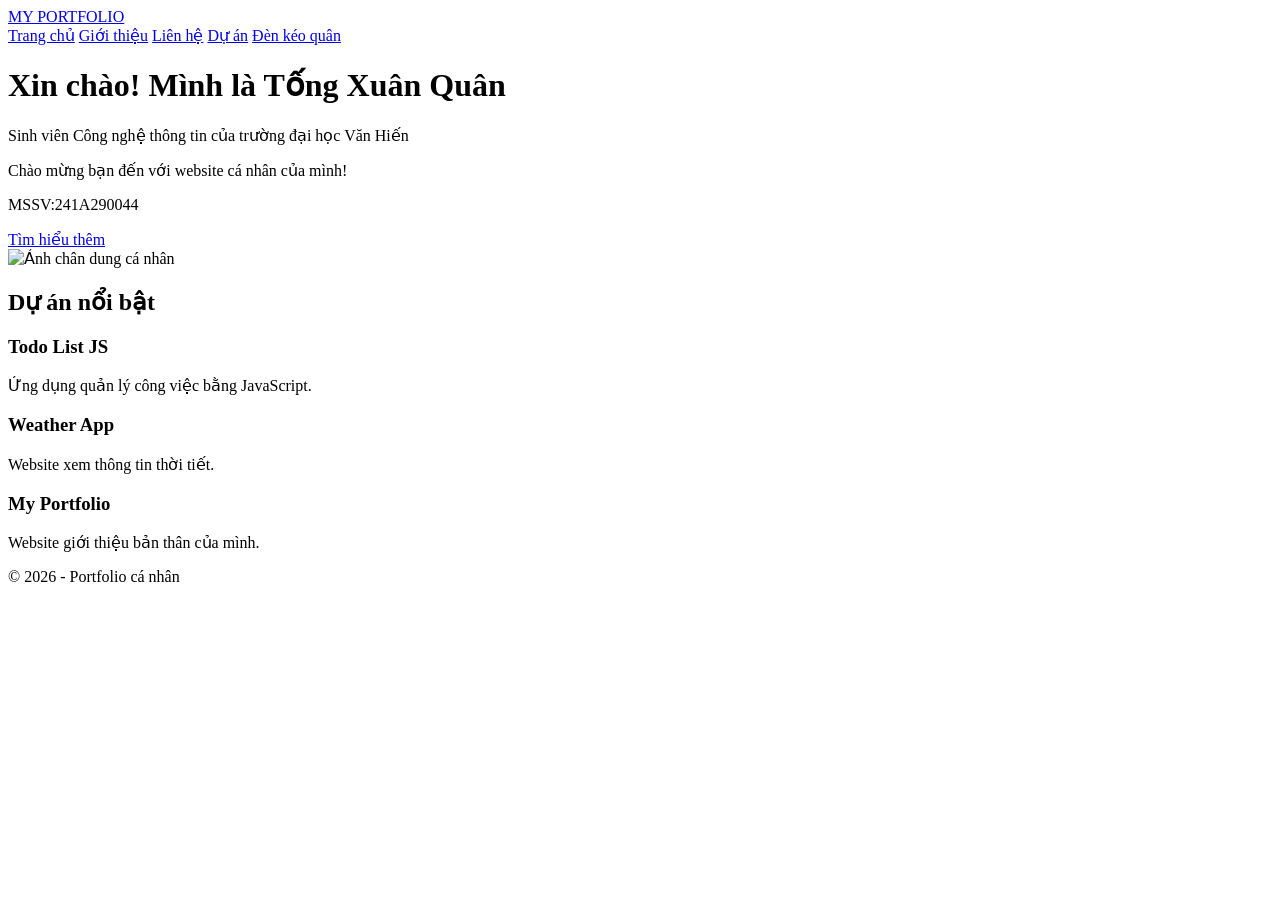
==== index.html @ 0541504b "Add files via upload" ====
<!DOCTYPE html>
<html lang="vi">
<head>
    <meta charset="UTF-8">
    <meta name="viewport" content="width=device-width, initial-scale=1.0">
    <title>Portfolio cá nhân</title>
    <link rel="stylesheet" href="css/style.css">
</head>
<body>

    <nav>
        <a class="logo" href="index.html">MY PORTFOLIO</a>
        <div class="menu">
            <a href="index.html">Trang chủ</a>
            <a href="about.html">Giới thiệu</a>
            <a href="contact.html">Liên hệ</a>
            <a href="project.html">Dự án</a>
            <a href="denkeoquan.html">Đèn kéo quân</a>
        </div>
    </nav>

    <header class="hero">
        <div class="intro">
            <h1>Xin chào! Mình là Tống Xuân Quân</h1>
            <p>Sinh viên Công nghệ thông tin của trường đại học Văn Hiến</p>
            <p>Chào mừng bạn đến với website cá nhân của mình!</p>
            <p>MSSV:241A290044</p>
            <a class="btn" href="about.html">Tìm hiểu thêm</a>
        </div>

        <div class="avatar">
            <img src="image/avatar.jqg.jpg" alt="Ảnh chân dung cá nhân">
        </div>
    </header>

    <section>
        <h2>Dự án nổi bật</h2>

        <div class="projects">
            <div class="project">
                <h3>Todo List JS</h3>
                <p>Ứng dụng quản lý công việc bằng JavaScript.</p>
            </div>

            <div class="project">
                <h3>Weather App</h3>
                <p>Website xem thông tin thời tiết.</p>
            </div>

            <div class="project">
                <h3>My Portfolio</h3>
                <p>Website giới thiệu bản thân của mình.</p>
            </div>
        </div>
    </section>

    <footer>
        <p>© 2026 - Portfolio cá nhân</p>
    </footer>

    <script src="js/script.js"></script>
</body>
</html>
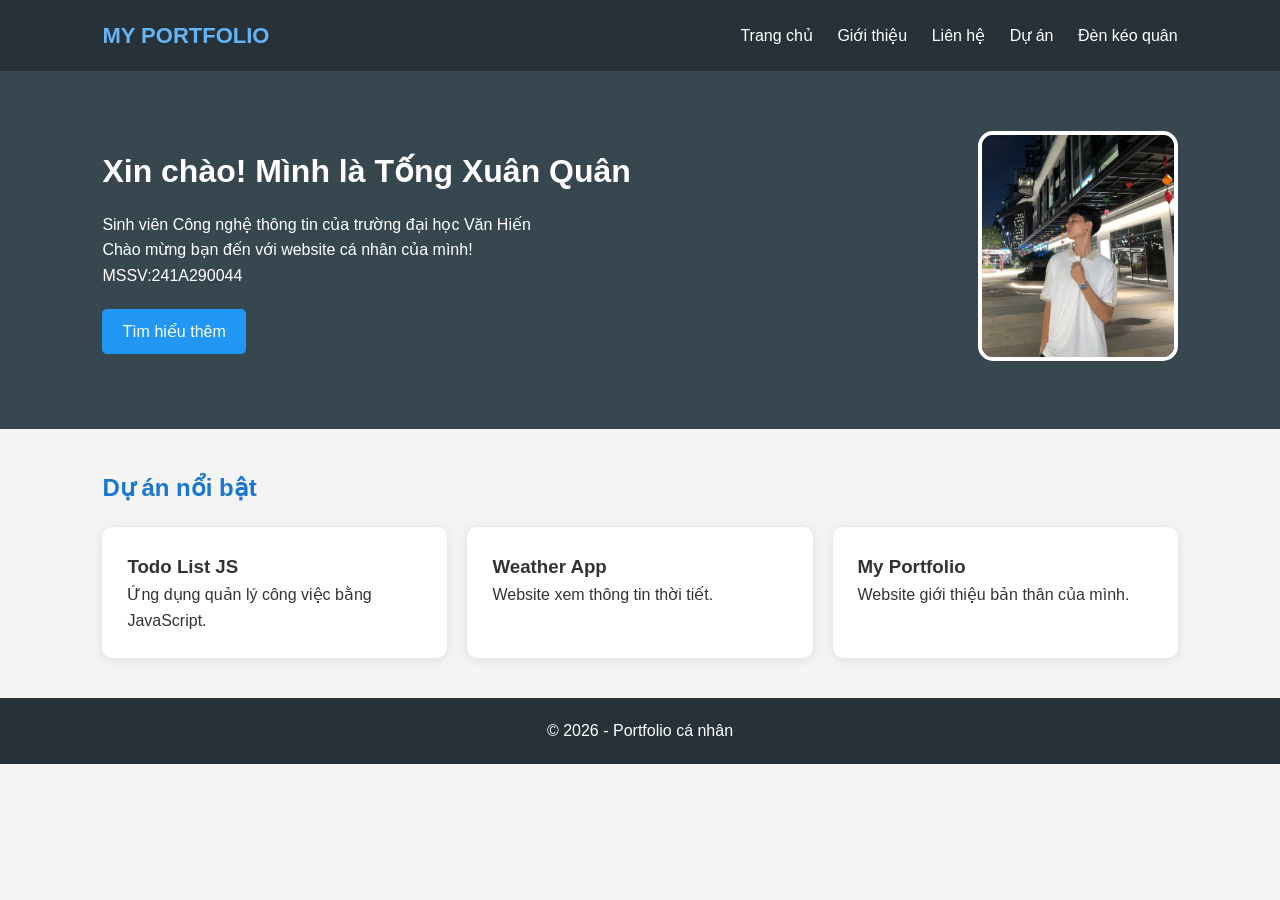
==== commit 26a715bd: "Fix HTML structure and update image source" ====
--- a/index.html
+++ b/index.html
@@ -5,7 +5,7 @@
     <meta charset="UTF-8">
     <meta name="viewport" content="width=device-width, initial-scale=1.0">
     <title>Portfolio cá nhân</title>
-    <link rel="stylesheet" href="css/style.css">
+    <link rel="stylesheet" href="style.css">
 </head>
 <body>
 
@@ -30,7 +30,7 @@
         </div>
 
         <div class="avatar">
-            <img src="image/avatar.jqg.jpg" alt="Ảnh chân dung cá nhân">
+            <img src="avatar.jqg.jpg" alt="Ảnh chân dung cá nhân">
         </div>
     </header>
 
@@ -59,6 +59,6 @@
         <p>© 2026 - Portfolio cá nhân</p>
     </footer>
 
-    <script src="js/script.js"></script>
+    <script src="script.js"></script>
 </body>
 </html>
--- a/style.css
+++ b/style.css
@@ -0,0 +1,577 @@
+
+* {
+    margin: 0;
+    padding: 0;
+    box-sizing: border-box;
+}
+
+body {
+    font-family: 'Segoe UI', Arial, sans-serif;
+    line-height: 1.6;
+    background: #f4f4f4;
+    color: #333;
+}
+
+/* Thanh menu */
+nav {
+    background: #263238;
+    padding: 18px 8%;
+    display: flex;
+    justify-content: space-between;
+    align-items: center;
+}
+
+.logo {
+    color: #64b5f6;
+    font-size: 22px;
+    font-weight: bold;
+    text-decoration: none;
+}
+
+.menu a {
+    color: white;
+    margin-left: 20px;
+    text-decoration: none;
+}
+
+.menu a:hover {
+    color: #64b5f6;
+}
+
+/* Trang chủ */
+.hero {
+    background: #37474f;
+    color: white;
+    padding: 60px 8%;
+    display: flex;
+    justify-content: space-between;
+    align-items: center;
+    gap: 30px;
+}
+
+.intro {
+    flex: 1;
+}
+
+.intro h1 {
+    font-size: 32px;
+    margin-bottom: 15px;
+}
+
+.avatar img {
+    width: 200px;
+    height: 230px;
+    object-fit: cover;
+    border-radius: 15px;
+    border: 4px solid white;
+}
+
+.btn {
+    display: inline-block;
+    margin-top: 20px;
+    padding: 10px 20px;
+    background: #2196f3;
+    color: white;
+    text-decoration: none;
+    border-radius: 5px;
+}
+
+/* Dự án */
+section {
+    padding: 40px 8%;
+}
+
+section h2 {
+    margin-bottom: 20px;
+    color: #1976d2;
+}
+
+.projects {
+    display: grid;
+    grid-template-columns: repeat(3, 1fr);
+    gap: 20px;
+}
+
+.project {
+    background: white;
+    padding: 25px;
+    border-radius: 10px;
+    box-shadow: 0 2px 10px #ddd;
+}
+
+/* Trang giới thiệu và liên hệ */
+.content {
+    max-width: 850px;
+    margin: auto;
+    background: white;
+    padding: 40px;
+    min-height: 500px;
+}
+
+.content h1 {
+    color: #1976d2;
+    margin-bottom: 20px;
+}
+
+.content h2 {
+    margin-top: 25px;
+}
+
+.about-img {
+    width: 150px;
+    height: 180px;
+    object-fit: cover;
+    border-radius: 10px;
+    margin-bottom: 20px;
+}
+
+/* Form liên hệ */
+form input,
+form textarea {
+    display: block;
+    width: 100%;
+    padding: 12px;
+    margin: 12px 0;
+    border: 1px solid #ccc;
+    border-radius: 5px;
+}
+
+form textarea {
+    height: 120px;
+}
+
+form button {
+    padding: 12px 25px;
+    background: #1976d2;
+    color: white;
+    border: none;
+    border-radius: 5px;
+    cursor: pointer;
+}
+
+form button:hover {
+    background: #0d47a1;
+}
+
+/* Chân trang */
+footer {
+    background: #263238;
+    color: white;
+    text-align: center;
+    padding: 20px;
+}
+
+/* Giao diện điện thoại */
+@media (max-width: 650px) {
+    nav {
+        flex-direction: column;
+        gap: 15px;
+    }
+
+    .menu a {
+        margin: 0 8px;
+    }
+
+    .hero {
+        flex-direction: column-reverse;
+        text-align: center;
+    }
+
+    .projects {
+        grid-template-columns: 1fr;
+    }
+}
+
+/* ===== TRANG PROJECTS ===== */
+
+.page-intro {
+    text-align: center;
+    padding: 50px 20px 30px;
+}
+
+.page-intro h1 {
+    font-size: 36px;
+    color: #6558e8;
+    margin-bottom: 15px;
+}
+
+.page-intro p {
+    color: #687086;
+}
+
+/* CSS GRID - DANH SÁCH 6 DỰ ÁN */
+
+.project-grid {
+    display: grid;
+    grid-template-columns: 1fr;
+    gap: 25px;
+    padding: 20px 0 50px;
+}
+
+.project-card {
+    background: white;
+    border-radius: 15px;
+    overflow: hidden;
+    padding-bottom: 20px;
+    box-shadow: 0 5px 20px rgba(0,0,0,0.08);
+    transition: transform 0.3s;
+}
+
+.project-card:hover {
+    transform: translateY(-7px);
+}
+
+.project-art {
+    height: 160px;
+    display: flex;
+    justify-content: center;
+    align-items: center;
+    color: white;
+    font-size: 45px;
+    font-weight: bold;
+}
+
+.art-one { background: #6558e8; }
+.art-two { background: #e47a9c; }
+.art-three { background: #178d91; }
+.art-four { background: #f0a43b; }
+.art-five { background: #3477c9; }
+.art-six { background: #7654a8; }
+
+.project-card h2 {
+    font-size: 20px;
+    color: #6558e8;
+    margin: 18px 20px 8px;
+}
+
+.project-card p {
+    color: #687086;
+    margin: 0 20px;
+}
+
+/* TABLET */
+@media (min-width: 600px) {
+    .project-grid {
+        grid-template-columns: repeat(2, 1fr);
+    }
+}
+
+/* MÁY TÍNH */
+@media (min-width: 900px) {
+    .project-grid {
+        grid-template-columns: repeat(3, 1fr);
+    }
+}
+.navbar {
+    background: #202b3c;
+    min-height: 75px;
+    padding: 15px 6%;
+    display: flex;
+    justify-content: space-between;
+    align-items: center;
+    flex-wrap: wrap;
+    gap: 15px;
+    box-shadow: 0 4px 15px rgba(0, 0, 0, 0.15);
+}
+
+.navbar h2 {
+    color: white;
+    font-size: 24px;
+    margin: 0;
+}
+
+.nav-links {
+    display: flex;
+    align-items: center;
+    flex-wrap: wrap;
+    gap: 12px;
+}
+
+.nav-links a {
+    color: white;
+    text-decoration: none;
+    font-size: 15px;
+    font-weight: 600;
+    padding: 10px 16px;
+    border-radius: 8px;
+    transition: all 0.3s ease;
+}
+
+/* Hiệu ứng khi di chuột */
+.nav-links a:hover {
+    background: #6558e8;
+    color: white;
+    transform: translateY(-2px);
+}
+
+/* Trang đang được chọn */
+.nav-links a.active {
+    background: #6558e8;
+    color: white;
+}
+
+.theme-toggle {
+    background: #6558e8;
+    color: white;
+    border: none;
+    padding: 10px 14px;
+    border-radius: 8px;
+    cursor: pointer;
+    font-size: 18px;
+}
+
+/* Menu trên điện thoại */
+@media (max-width: 600px) {
+    .navbar {
+        flex-direction: column;
+        justify-content: center;
+    }
+
+    .nav-links {
+        justify-content: center;
+        gap: 5px;
+    }
+
+    .nav-links a {
+        padding: 8px 10px;
+        font-size: 14px;
+    }
+}
+
+/* ===== RESPONSIVE MOBILE FIRST ===== */
+
+/* Điện thoại */
+@media (max-width: 599px) {
+    .container {
+        width: 92%;
+        margin: auto;
+    }
+
+    .navbar {
+        padding: 15px;
+        flex-direction: column;
+        gap: 12px;
+    }
+
+    .nav-links {
+        justify-content: center;
+        width: 100%;
+        gap: 5px;
+    }
+
+    .nav-links a {
+        font-size: 13px;
+        padding: 8px;
+    }
+
+    .page-intro h1 {
+        font-size: 27px;
+    }
+
+    .project-grid {
+        grid-template-columns: 1fr;
+        gap: 18px;
+    }
+
+    .project-card {
+        width: 100%;
+    }
+
+    .project-art {
+        height: 140px;
+    }
+}
+
+/* Máy tính bảng */
+@media (min-width: 600px) and (max-width: 899px) {
+    .container {
+        width: 90%;
+        margin: auto;
+    }
+
+    .project-grid {
+        grid-template-columns: repeat(2, 1fr);
+    }
+}
+
+/* Máy tính */
+@media (min-width: 900px) {
+    .container {
+        width: 90%;
+        max-width: 1200px;
+        margin: auto;
+    }
+
+    .project-grid {
+        grid-template-columns: repeat(3, 1fr);
+    }
+}
+
+/* Hình ảnh không tràn khỏi màn hình */
+img {
+    max-width: 100%;
+    height: auto;
+}
+
+/* Hiệu ứng xuất hiện khi cuộn */
+.reveal {
+    opacity: 0;
+    transform: translateY(30px);
+    transition: all 0.7s ease;
+}
+
+.reveal.show {
+    opacity: 1;
+    transform: translateY(0);
+}
+
+/* ===== DARK MODE ===== */
+
+body.dark-mode {
+    background-color: #121826;
+    color: #f1f5f9;
+}
+
+body.dark-mode header,
+body.dark-mode .navbar {
+    background-color: #202b3c;
+}
+
+body.dark-mode .project-card,
+body.dark-mode .skill-card,
+body.dark-mode .contact-form {
+    background-color: #202b3c;
+    color: #f1f5f9;
+    border-color: #374151;
+}
+
+body.dark-mode h1,
+body.dark-mode h2,
+body.dark-mode h3 {
+    color: #a99cff;
+}
+
+body.dark-mode p,
+body.dark-mode label {
+    color: #d1d5db;
+}
+
+body.dark-mode input,
+body.dark-mode textarea {
+    background-color: #30394b;
+    color: white;
+    border-color: #596579;
+}
+
+.theme-toggle {
+    cursor: pointer;
+    border: none;
+    padding: 10px 15px;
+    border-radius: 8px;
+}
+
+
+/* ============================= */
+/* BÀI TẬP 24 - ĐÈN KÉO QUÂN */
+/* ============================= */
+
+.lantern-page {
+    font-family: Arial, sans-serif;
+    text-align: center;
+    padding: 30px 15px;
+    background: linear-gradient(135deg, #fff3e0, #ffe0b2);
+    color: #5d2906;
+    min-height: 100vh;
+}
+
+.lantern-page h1 {
+    color: #b45309;
+    margin-bottom: 15px;
+}
+
+.lantern-container {
+    width: 300px;
+    height: 300px;
+    margin: 70px auto;
+    perspective: 1000px;
+}
+
+.lantern {
+    width: 100%;
+    height: 100%;
+    position: relative;
+    transform-style: preserve-3d;
+    animation: rotateLantern 12s linear infinite;
+}
+
+.lantern:hover {
+    animation-play-state: paused;
+}
+
+.lantern .face {
+    position: absolute;
+    width: 150px;
+    height: 220px;
+    left: 75px;
+    top: 40px;
+    border: 4px solid #b45309;
+    border-radius: 10px;
+    overflow: hidden;
+    background: white;
+    box-shadow: 0 5px 15px rgba(0,0,0,0.2);
+}
+
+.lantern .face img {
+    width: 100%;
+    height: 100%;
+    object-fit: cover;
+}
+
+.lantern .face:nth-child(1) {
+    transform: rotateY(0deg) translateZ(130px);
+}
+
+.lantern .face:nth-child(2) {
+    transform: rotateY(60deg) translateZ(130px);
+}
+
+.lantern .face:nth-child(3) {
+    transform: rotateY(120deg) translateZ(130px);
+}
+
+.lantern .face:nth-child(4) {
+    transform: rotateY(180deg) translateZ(130px);
+}
+
+.lantern .face:nth-child(5) {
+    transform: rotateY(240deg) translateZ(130px);
+}
+
+.lantern .face:nth-child(6) {
+    transform: rotateY(300deg) translateZ(130px);
+}
+
+@keyframes rotateLantern {
+    from {
+        transform: rotateY(0deg);
+    }
+    to {
+        transform: rotateY(360deg);
+    }
+}
+
+.lantern-note {
+    margin-top: 30px;
+    color: #854d0e;
+    font-style: italic;
+}
+
+@media (max-width: 500px) {
+    .lantern-container {
+        transform: scale(0.8);
+        transform-origin: top center;
+        margin-bottom: 0;
+    }
+}
+
+
